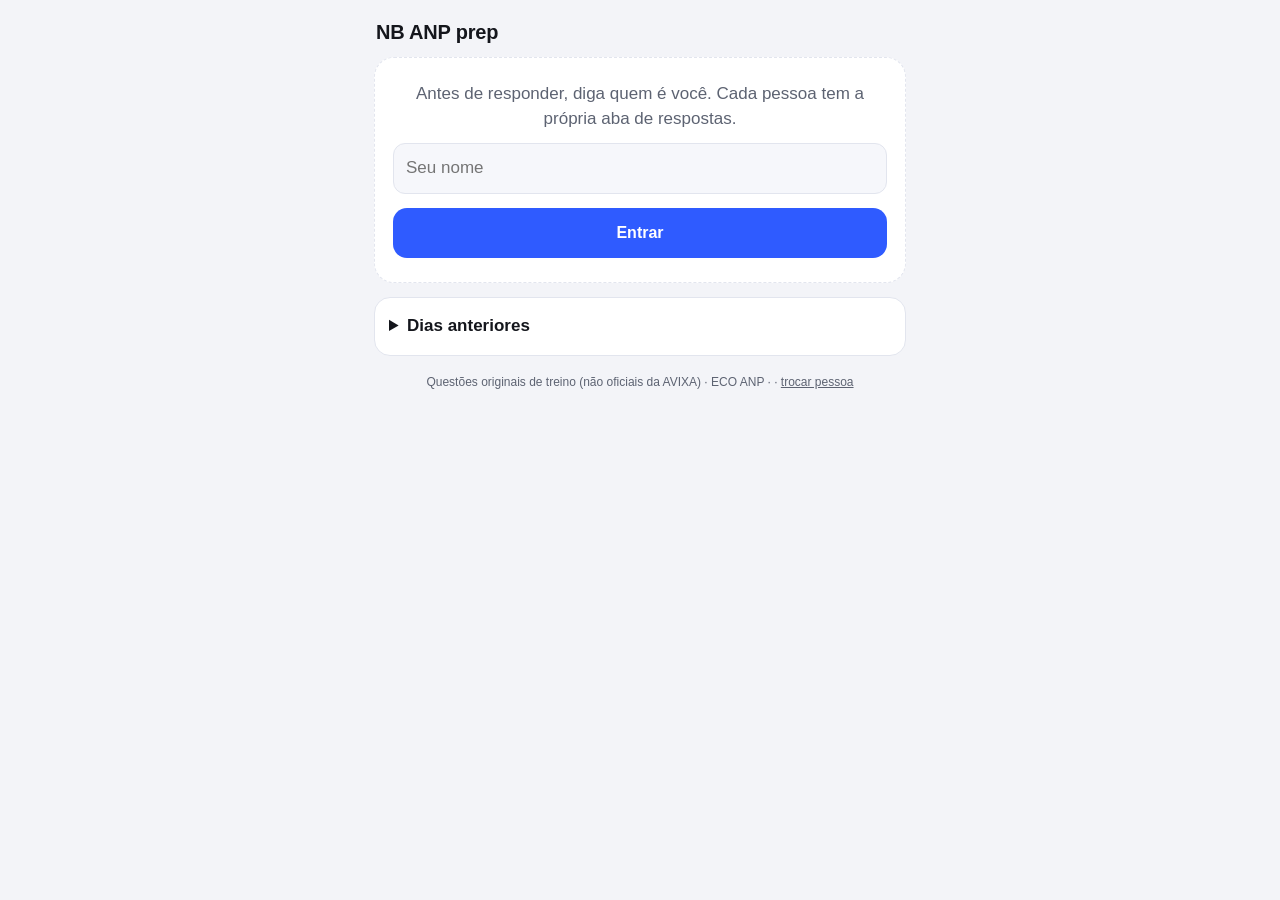
==== index.html @ 2861190e "Flipcards ANP" ====
<!DOCTYPE html>
<html lang="pt-BR">
<head>
<meta charset="utf-8">
<meta name="viewport" content="width=device-width, initial-scale=1, viewport-fit=cover">
<meta name="color-scheme" content="light dark">
<title>NB ANP prep · flipcards</title>
<style>
  :root{
    --bg:#f3f4f8; --card:#ffffff; --ink:#14161c; --muted:#5d6372; --line:#e2e5ee;
    --accent:#2f5bff; --accent-ink:#ffffff; --opt:#f6f7fb; --opt-hover:#eceffa;
    --ok:#12a150; --ok-bg:#e5f7ec; --bad:#d93a3a; --bad-bg:#fdeaea; --chip:#e8edff; --chip-ink:#2440b8;
    --shadow:0 6px 24px rgba(20,22,28,.08);
  }
  @media (prefers-color-scheme: dark){
    :root{
      --bg:#0e1015; --card:#181b22; --ink:#eef0f5; --muted:#9aa1b2; --line:#2a2f3a;
      --accent:#6c8cff; --accent-ink:#0e1015; --opt:#20242d; --opt-hover:#272c37;
      --ok:#3ccf7a; --ok-bg:#12301f; --bad:#ff6b6b; --bad-bg:#3a1717; --chip:#222a45; --chip-ink:#a9b8ff;
      --shadow:0 6px 24px rgba(0,0,0,.4);
    }
  }
  *{box-sizing:border-box;-webkit-tap-highlight-color:transparent}
  html,body{margin:0;background:var(--bg);color:var(--ink);
    font:17px/1.45 -apple-system,BlinkMacSystemFont,"SF Pro Text","Segoe UI",Roboto,Helvetica,Arial,sans-serif}
  .wrap{max-width:560px;margin:0 auto;padding:max(14px,env(safe-area-inset-top)) 14px calc(28px + env(safe-area-inset-bottom))}
  header{display:flex;align-items:baseline;justify-content:space-between;gap:10px;margin:4px 2px 10px}
  h1{font-size:20px;margin:0;letter-spacing:-.2px}
  .date{color:var(--muted);font-size:14px;text-align:right}
  .score{position:sticky;top:0;z-index:5;background:var(--bg);padding:8px 2px 10px;display:flex;align-items:center;gap:10px}
  .dots{display:flex;gap:6px}
  .dot{width:12px;height:12px;border-radius:50%;background:var(--line)}
  .dot.ok{background:var(--ok)} .dot.bad{background:var(--bad)}
  .score b{font-size:15px} .score span{color:var(--muted);font-size:14px}
  .card{perspective:1400px;margin:0 0 18px}
  .inner{display:grid;transition:transform .6s cubic-bezier(.2,.7,.2,1);transform-style:preserve-3d;-webkit-transform-style:preserve-3d}
  .card.flipped .inner{transform:rotateY(180deg)}
  .face{grid-area:1/1;background:var(--card);border-radius:20px;box-shadow:var(--shadow);border:1px solid var(--line);
    padding:18px 16px 16px;backface-visibility:hidden;-webkit-backface-visibility:hidden}
  .back{transform:rotateY(180deg)}
  .top{display:flex;align-items:center;justify-content:space-between;gap:8px;margin-bottom:10px}
  .chip{display:inline-block;background:var(--chip);color:var(--chip-ink);font-weight:600;font-size:13px;padding:4px 10px;border-radius:999px}
  .num{color:var(--muted);font-size:13px;font-weight:600}
  .q{font-size:18px;font-weight:600;margin:4px 0 14px}
  .opt{display:flex;gap:12px;align-items:flex-start;width:100%;text-align:left;font:inherit;color:inherit;
    background:var(--opt);border:2px solid transparent;border-radius:14px;padding:13px 12px;margin:0 0 10px;min-height:54px;cursor:pointer}
  .opt:active{background:var(--opt-hover)}
  .opt .l{flex:0 0 30px;height:30px;border-radius:50%;display:grid;place-items:center;font-weight:700;
    background:var(--card);border:1.5px solid var(--line);text-transform:lowercase}
  .opt .t{padding-top:3px;font-size:16px}
  .opt[disabled]{cursor:default}
  .opt.right{border-color:var(--ok);background:var(--ok-bg)} .opt.right .l{background:var(--ok);border-color:var(--ok);color:#fff}
  .opt.wrong{border-color:var(--bad);background:var(--bad-bg)} .opt.wrong .l{background:var(--bad);border-color:var(--bad);color:#fff}
  .verdict{font-size:22px;font-weight:800;margin:2px 0 8px}
  .verdict.ok{color:var(--ok)} .verdict.bad{color:var(--bad)}
  .ans{border-radius:14px;padding:12px;background:var(--ok-bg);border:2px solid var(--ok);margin:0 0 10px;font-size:16px}
  .ans.mine{background:var(--bad-bg);border-color:var(--bad)}
  .ans small{display:block;font-size:12px;font-weight:700;letter-spacing:.4px;text-transform:uppercase;color:var(--muted);margin-bottom:3px}
  .exp{font-size:16px;margin:12px 0}
  .meta{font-size:13px;color:var(--muted);border-top:1px solid var(--line);padding-top:10px;margin-top:6px}
  .meta div{margin:2px 0}
  .btn{display:block;width:100%;margin-top:14px;font:inherit;font-weight:600;font-size:16px;padding:13px;border-radius:14px;
    border:0;background:var(--accent);color:var(--accent-ink);cursor:pointer;min-height:50px}
  .btn.ghost{background:transparent;color:var(--accent);border:1.5px solid var(--line)}
  .hint{color:var(--muted);font-size:13px;margin:-2px 0 0;text-align:center}
  .empty{background:var(--card);border:1px dashed var(--line);border-radius:20px;padding:24px 18px;text-align:center;color:var(--muted)}
  details{background:var(--card);border:1px solid var(--line);border-radius:16px;padding:4px 14px;margin-top:8px}
  summary{font-weight:600;padding:12px 0;cursor:pointer;min-height:44px}
  .days a{display:flex;justify-content:space-between;padding:12px 2px;border-top:1px solid var(--line);color:var(--ink);text-decoration:none;min-height:44px}
  .days a.cur{color:var(--accent);font-weight:700}
  .days a span:last-child{color:var(--muted)}
  .toast{position:fixed;left:50%;bottom:calc(16px + env(safe-area-inset-bottom));transform:translateX(-50%);background:var(--ink);color:var(--bg);
    padding:10px 14px;border-radius:12px;font-size:14px;opacity:0;transition:opacity .3s;pointer-events:none;max-width:90%}
  .toast.show{opacity:.92}
  footer{color:var(--muted);font-size:12px;text-align:center;margin-top:18px}
</style>
</head>
<body>
<div class="wrap">
  <header><h1>NB ANP prep</h1><div class="date" id="date"></div></header>
  <div id="who" class="empty" style="display:none;margin-bottom:14px"></div>
  <div class="score" id="score"></div>
  <div id="cards"></div>
  <details id="arch"><summary>Dias anteriores</summary><div class="days" id="days"></div></details>
  <footer>Questões originais de treino (não oficiais da AVIXA) · ECO ANP · <span id="quem"></span> · <a href="#" id="trocar" style="color:inherit">trocar pessoa</a></footer>
</div>
<div class="toast" id="toast"></div>
<script>
var API = 'https://script.google.com/macros/s/AKfycbz3sVYa_36UKzYmHRuvtjUWgVDK3I8mdiILss21pb3l92SX8pOCuTIaw2N0A6zg8xnk/exec';
var Q = new URLSearchParams(location.search);
var DATA = {data: (/^\d{4}-\d{2}-\d{2}$/.test(Q.get('d')||'') ? Q.get('d') : ''), usuario: '', cards: [], respostas: {}, dias: [], baseUrl: location.origin + location.pathname};
(function(){
  function slug(s){
    return String(s || '').toLowerCase().normalize('NFD').replace(/[\u0300-\u036f]/g, '')
      .replace(/[^a-z0-9]+/g, '-').replace(/^-|-$/g, '').slice(0, 24).replace(/^nb$/, 'nelson');
  }
  function mostrarErro(msg){ var w = document.getElementById('who'); w.style.display = 'block'; w.textContent = msg; }
  function carregar(u){
    var w = document.getElementById('who'); w.style.display = 'block'; w.textContent = 'Carregando os cartões…';
    var url = API + '?api=dados&u=' + encodeURIComponent(u) + (DATA.data ? '&d=' + DATA.data : '');
    fetch(url).then(function(r){ return r.json(); }).then(function(d){
      if (!d || d.ok === false) throw new Error(d && d.erro);
      d.baseUrl = location.origin + location.pathname; DATA = d;
      w.style.display = 'none'; w.innerHTML = '';
      document.getElementById('score').style.display = '';
      document.getElementById('cards').style.display = '';
      iniciar();
    }).catch(function(){ mostrarErro('Não consegui carregar os cartões. Verifique a conexão e recarregue a página.'); });
  }
  var salvo = '';
  try { salvo = slug(localStorage.getItem('anp_user') || ''); } catch (e) {}
  if (DATA.usuario){ try { localStorage.setItem('anp_user', DATA.usuario); } catch (e) {} iniciar(); return; }
  document.getElementById('score').style.display = 'none';
  document.getElementById('cards').style.display = 'none';
  if (salvo){ carregar(salvo); return; }
  var who = document.getElementById('who'); who.style.display = 'block';
  who.appendChild(document.createTextNode('Antes de responder, diga quem é você. Cada pessoa tem a própria aba de respostas.'));
  var f = document.createElement('form'); f.style.marginTop = '12px';
  var inp = document.createElement('input'); inp.placeholder = 'Seu nome'; inp.maxLength = 24; inp.required = true;
  inp.style.cssText = 'width:100%;font:inherit;padding:12px;border-radius:12px;border:1.5px solid var(--line);background:var(--opt);color:inherit';
  var go = document.createElement('button'); go.className = 'btn'; go.textContent = 'Entrar'; go.type = 'submit';
  f.appendChild(inp); f.appendChild(go); who.appendChild(f);
  f.addEventListener('submit', function(ev){
    ev.preventDefault();
    var u = slug(inp.value); if (!u) return;
    try { localStorage.setItem('anp_user', u); } catch (e) {}
    carregar(u);
  });
  return;

function iniciar(){
  var L = ['a','b','c','d'];
  var state = {}; // n -> escolhida
  Object.keys(DATA.respostas || {}).forEach(function(k){ state[k] = DATA.respostas[k]; });
  var DOW = ['domingo','segunda','terça','quarta','quinta','sexta','sábado'];
  var MON = ['jan','fev','mar','abr','mai','jun','jul','ago','set','out','nov','dez'];
  function fmt(iso, longo){
    var p = iso.split('-'), dt = new Date(Date.UTC(+p[0], +p[1]-1, +p[2], 12));
    var s = (+p[2]) + ' ' + MON[+p[1]-1] + ' ' + p[0];
    return longo ? DOW[dt.getUTCDay()] + ', ' + s : s;
  }
  function el(tag, cls, txt){ var e = document.createElement(tag); if (cls) e.className = cls; if (txt != null) e.textContent = txt; return e; }
  function link(d){ return (DATA.baseUrl || '') + '?d=' + d; }
  function toast(msg){ var t = document.getElementById('toast'); t.textContent = msg; t.classList.add('show'); setTimeout(function(){ t.classList.remove('show'); }, 2600); }

  document.getElementById('date').textContent = (DATA.data === DATA.hoje ? 'Hoje · ' : '') + fmt(DATA.data, true);
  document.getElementById('quem').textContent = DATA.usuario;

  function renderScore(){
    var box = document.getElementById('score'); box.innerHTML = '';
    var dots = el('div','dots'), feitas = 0, ok = 0;
    DATA.cards.forEach(function(c){
      var s = state[c.n], d = el('div','dot');
      if (s){ feitas++; if (s === c.correta){ ok++; d.className += ' ok'; } else d.className += ' bad'; }
      dots.appendChild(d);
    });
    box.appendChild(dots);
    box.appendChild(el('b', null, ok + ' de ' + DATA.cards.length + ' certas'));
    box.appendChild(el('span', null, feitas < DATA.cards.length ? '· ' + (DATA.cards.length - feitas) + ' por responder' : '· dia concluído'));
  }

  function card(c){
    var wrap = el('div','card'); wrap.id = 'card-' + c.n;
    var inner = el('div','inner'); wrap.appendChild(inner);
    var front = el('div','face front'), back = el('div','face back');
    inner.appendChild(front); inner.appendChild(back);

    var top = el('div','top'); top.appendChild(el('span','chip', c.task.split(' ')[0] + ' · ' + c.dominio.split('—').pop().trim()));
    top.appendChild(el('span','num', c.n + '/' + DATA.cards.length)); front.appendChild(top);
    front.appendChild(el('div','q', c.pergunta));
    var btns = {};
    L.forEach(function(k){
      var b = el('button','opt'); b.type = 'button';
      b.appendChild(el('span','l', k)); b.appendChild(el('span','t', c.opcoes[k]));
      b.addEventListener('click', function(){ escolher(c, k); });
      btns[k] = b; front.appendChild(b);
    });
    var again = el('button','btn ghost','Ver resposta'); again.style.display = 'none';
    again.addEventListener('click', function(){ wrap.classList.add('flipped'); });
    front.appendChild(again);
    front.appendChild(el('p','hint','Toque numa alternativa para virar o cartão'));

    function pintar(){
      var s = state[c.n]; if (!s) return;
      L.forEach(function(k){
        btns[k].disabled = true;
        if (k === c.correta) btns[k].classList.add('right');
        else if (k === s) btns[k].classList.add('wrong');
      });
      again.style.display = 'block'; front.querySelector('.hint').style.display = 'none';
      back.innerHTML = '';
      var acertou = s === c.correta;
      var top2 = el('div','top'); top2.appendChild(el('span','chip', c.task.split(' ')[0])); top2.appendChild(el('span','num', c.n + '/' + DATA.cards.length));
      back.appendChild(top2);
      back.appendChild(el('div','verdict ' + (acertou ? 'ok' : 'bad'), acertou ? '✓ Acertou!' : '✗ Não foi dessa vez'));
      var a = el('div','ans'); a.appendChild(el('small', null, 'Resposta correta: ' + c.correta));
      a.appendChild(document.createTextNode(c.opcoes[c.correta])); back.appendChild(a);
      if (!acertou){ var m = el('div','ans mine'); m.appendChild(el('small', null, 'Você marcou: ' + s)); m.appendChild(document.createTextNode(c.opcoes[s])); back.appendChild(m); }
      back.appendChild(el('div','exp', c.explicacao));
      var meta = el('div','meta');
      meta.appendChild(el('div', null, 'Domínio: ' + c.dominio));
      meta.appendChild(el('div', null, 'Task: ' + c.task));
      if (c.fonte) meta.appendChild(el('div', null, 'Fonte: ' + c.fonte));
      back.appendChild(meta);
      var vb = el('button','btn','Ver a pergunta'); vb.addEventListener('click', function(){ wrap.classList.remove('flipped'); });
      back.appendChild(vb);
    }
    wrap._pintar = pintar;
    pintar();
    return wrap;
  }

  function escolher(c, k){
    if (state[c.n]) return;
    state[c.n] = k;
    var w = document.getElementById('card-' + c.n); w._pintar(); renderScore();
    setTimeout(function(){ w.classList.add('flipped'); }, 380);
    var ru = API + '?api=registrar&u=' + encodeURIComponent(DATA.usuario) + '&d=' + DATA.data + '&n=' + c.n + '&e=' + k;
    fetch(ru).then(function(r){ return r.json(); }).then(function(x){ if (!x || x.ok === false) throw 0; })
      .catch(function(){ toast('Resposta não foi salva (sem conexão?)'); });
  }

  var box = document.getElementById('cards');
  if (!DATA.cards.length){
    var e = el('div','empty');
    e.appendChild(el('div', null, DATA.data === DATA.hoje ? 'Os cartões de hoje ainda não chegaram. Eles saem às 9h.' : 'Não há cartões neste dia.'));
    box.appendChild(e);
  } else DATA.cards.forEach(function(c){ box.appendChild(card(c)); });
  renderScore();

  var days = document.getElementById('days');
  if (DATA.data !== DATA.hoje){ var h = el('a', null); h.href = DATA.baseUrl || '?'; h.appendChild(el('span', null, '← Hoje')); h.appendChild(el('span', null, fmt(DATA.hoje))); days.appendChild(h); }
  (DATA.dias || []).forEach(function(d){
    var a = el('a', d.data === DATA.data ? 'cur' : null); a.href = link(d.data);
    a.appendChild(el('span', null, fmt(d.data, true)));
    a.appendChild(el('span', null, d.feitas ? d.acertos + '/' + d.total + ' certas' : d.total + ' cartões'));
    days.appendChild(a);
  });
  if (!(DATA.dias || []).length) document.getElementById('arch').style.display = 'none';
}
})();
</script>
<script>document.getElementById('trocar').addEventListener('click',function(e){e.preventDefault();try{localStorage.removeItem('anp_user')}catch(x){}location.reload();});</script>
</body>
</html>
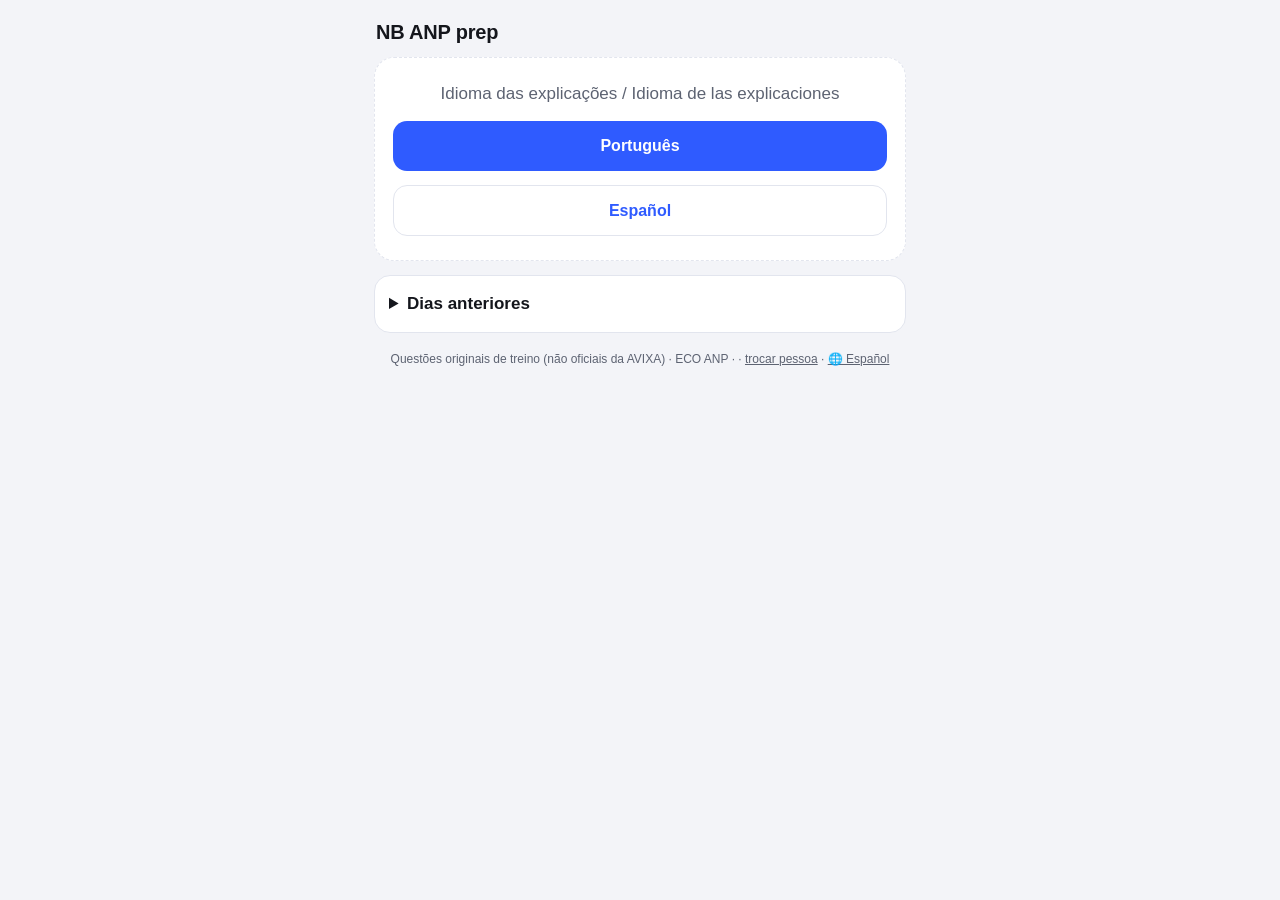
==== commit 930f6f83: "Explicações em português ou espanhol (escolha do usuário)" ====
--- a/index.html
+++ b/index.html
@@ -82,13 +82,29 @@
   <div class="score" id="score"></div>
   <div id="cards"></div>
   <details id="arch"><summary>Dias anteriores</summary><div class="days" id="days"></div></details>
-  <footer>Questões originais de treino (não oficiais da AVIXA) · ECO ANP · <span id="quem"></span> · <a href="#" id="trocar" style="color:inherit">trocar pessoa</a></footer>
+  <footer>Questões originais de treino (não oficiais da AVIXA) · ECO ANP · <span id="quem"></span> · <a href="#" id="trocar" style="color:inherit">trocar pessoa</a> · <a href="#" id="idioma" style="color:inherit"></a></footer>
 </div>
 <div class="toast" id="toast"></div>
 <script>
 var API = 'https://script.google.com/macros/s/AKfycbz3sVYa_36UKzYmHRuvtjUWgVDK3I8mdiILss21pb3l92SX8pOCuTIaw2N0A6zg8xnk/exec';
 var Q = new URLSearchParams(location.search);
-var DATA = {data: (/^\d{4}-\d{2}-\d{2}$/.test(Q.get('d')||'') ? Q.get('d') : ''), usuario: '', cards: [], respostas: {}, dias: [], baseUrl: location.origin + location.pathname};
+var LANG = ''; try { LANG = localStorage.getItem('anp_lang') || ''; } catch (e) {}
+if (LANG !== 'pt' && LANG !== 'es') LANG = '';
+var TX = {
+  pt: {load:'Carregando os cartões…', err:'Não consegui carregar os cartões. Verifique a conexão e recarregue a página.', intro:'Antes de responder, diga quem é você. Cada pessoa tem a própria aba de respostas.', name:'Seu nome', enter:'Entrar', lang:'Idioma das explicações:', pick:'Escolha o idioma das explicações (as perguntas ficam em inglês):', ex:'Exercícios', today:'Hoje', of:' de ', right:' certas', left:' por responder', deckdone:'· exercícios concluídos', daydone:'· dia concluído', seeans:'Ver resposta', hint:'Toque numa alternativa para virar o cartão', ok:'✓ Acertou!', bad:'✗ Não foi dessa vez', correct:'Resposta correta: ', mine:'Você marcou: ', dom:'Domínio: ', src:'Fonte: ', seeq:'Ver a pergunta', notsaved:'Resposta não foi salva (sem conexão?)', notyet:'Os cartões de hoje ainda não chegaram. Eles saem às 9h.', nodeck:'Não há cartões neste baralho.', noday:'Não há cartões neste dia.', back:'← Hoje', cards:' cartões', prev:'Dias anteriores', foot:'Questões originais de treino (não oficiais da AVIXA)', sw:'trocar pessoa', other:'Español',
+       dow:['domingo','segunda','terça','quarta','quinta','sexta','sábado'], mon:['jan','fev','mar','abr','mai','jun','jul','ago','set','out','nov','dez']},
+  es: {load:'Cargando las tarjetas…', err:'No pude cargar las tarjetas. Revisa la conexión y recarga la página.', intro:'Antes de responder, dinos quién eres. Cada persona tiene su propia hoja de respuestas.', name:'Tu nombre', enter:'Entrar', lang:'Idioma de las explicaciones:', pick:'Elige el idioma de las explicaciones (las preguntas quedan en inglés):', ex:'Ejercicios', today:'Hoy', of:' de ', right:' correctas', left:' por responder', deckdone:'· ejercicios terminados', daydone:'· día terminado', seeans:'Ver respuesta', hint:'Toca una opción para voltear la tarjeta', ok:'✓ ¡Correcto!', bad:'✗ Esta vez no', correct:'Respuesta correcta: ', mine:'Marcaste: ', dom:'Dominio: ', src:'Fuente: ', seeq:'Ver la pregunta', notsaved:'La respuesta no se guardó (¿sin conexión?)', notyet:'Las tarjetas de hoy todavía no llegan. Salen a las 9h (hora de Brasilia).', nodeck:'No hay tarjetas en este mazo.', noday:'No hay tarjetas en este día.', back:'← Hoy', cards:' tarjetas', prev:'Días anteriores', foot:'Preguntas originales de práctica (no oficiales de AVIXA)', sw:'cambiar persona', other:'Português',
+       dow:['domingo','lunes','martes','miércoles','jueves','viernes','sábado'], mon:['ene','feb','mar','abr','may','jun','jul','ago','sep','oct','nov','dic']}
+};
+function T(k){ return TX[LANG || 'pt'][k]; }
+function aplicarRotulos(){
+  document.documentElement.lang = LANG === 'es' ? 'es' : 'pt-BR';
+  var f = document.querySelector('footer'); f.firstChild.nodeValue = T('foot') + ' · ECO ANP · ';
+  document.getElementById('trocar').textContent = T('sw');
+  document.getElementById('idioma').textContent = '🌐 ' + T('other');
+  document.querySelector('#arch summary').textContent = T('prev');
+}
+var DATA = {data: ((/^\d{4}-\d{2}-\d{2}$/.test(Q.get('d')||'') || /^[a-z][a-z0-9-]{1,30}$/.test(Q.get('d')||'')) ? Q.get('d') : ''), usuario: '', cards: [], respostas: {}, dias: [], baseUrl: location.origin + location.pathname};
 (function(){
   function slug(s){
     return String(s || '').toLowerCase().normalize('NFD').replace(/[\u0300-\u036f]/g, '')
@@ -96,7 +112,7 @@
   }
   function mostrarErro(msg){ var w = document.getElementById('who'); w.style.display = 'block'; w.textContent = msg; }
   function carregar(u){
-    var w = document.getElementById('who'); w.style.display = 'block'; w.textContent = 'Carregando os cartões…';
+    var w = document.getElementById('who'); w.style.display = 'block'; w.textContent = T('load');
     var url = API + '?api=dados&u=' + encodeURIComponent(u) + (DATA.data ? '&d=' + DATA.data : '');
     fetch(url).then(function(r){ return r.json(); }).then(function(d){
       if (!d || d.ok === false) throw new Error(d && d.erro);
@@ -105,7 +121,20 @@
       document.getElementById('score').style.display = '';
       document.getElementById('cards').style.display = '';
       iniciar();
-    }).catch(function(){ mostrarErro('Não consegui carregar os cartões. Verifique a conexão e recarregue a página.'); });
+    }).catch(function(){ mostrarErro(T('err')); });
+  }
+  aplicarRotulos();
+  if (!LANG){
+    document.getElementById('score').style.display = 'none';
+    document.getElementById('cards').style.display = 'none';
+    var lw = document.getElementById('who'); lw.style.display = 'block';
+    lw.appendChild(document.createTextNode('Idioma das explicações / Idioma de las explicaciones'));
+    [['pt','Português'],['es','Español']].forEach(function(o){
+      var b = document.createElement('button'); b.className = 'btn' + (o[0] === 'es' ? ' ghost' : ''); b.type = 'button'; b.textContent = o[1];
+      b.addEventListener('click', function(){ try { localStorage.setItem('anp_lang', o[0]); } catch (e) {} location.reload(); });
+      lw.appendChild(b);
+    });
+    return;
   }
   var salvo = '';
   try { salvo = slug(localStorage.getItem('anp_user') || ''); } catch (e) {}
@@ -114,11 +143,11 @@
   document.getElementById('cards').style.display = 'none';
   if (salvo){ carregar(salvo); return; }
   var who = document.getElementById('who'); who.style.display = 'block';
-  who.appendChild(document.createTextNode('Antes de responder, diga quem é você. Cada pessoa tem a própria aba de respostas.'));
+  who.appendChild(document.createTextNode(T('intro')));
   var f = document.createElement('form'); f.style.marginTop = '12px';
-  var inp = document.createElement('input'); inp.placeholder = 'Seu nome'; inp.maxLength = 24; inp.required = true;
+  var inp = document.createElement('input'); inp.placeholder = T('name'); inp.maxLength = 24; inp.required = true;
   inp.style.cssText = 'width:100%;font:inherit;padding:12px;border-radius:12px;border:1.5px solid var(--line);background:var(--opt);color:inherit';
-  var go = document.createElement('button'); go.className = 'btn'; go.textContent = 'Entrar'; go.type = 'submit';
+  var go = document.createElement('button'); go.className = 'btn'; go.textContent = T('enter'); go.type = 'submit';
   f.appendChild(inp); f.appendChild(go); who.appendChild(f);
   f.addEventListener('submit', function(ev){
     ev.preventDefault();
@@ -132,9 +161,9 @@
   var L = ['a','b','c','d'];
   var state = {}; // n -> escolhida
   Object.keys(DATA.respostas || {}).forEach(function(k){ state[k] = DATA.respostas[k]; });
-  var DOW = ['domingo','segunda','terça','quarta','quinta','sexta','sábado'];
-  var MON = ['jan','fev','mar','abr','mai','jun','jul','ago','set','out','nov','dez'];
+  var DOW = T('dow'), MON = T('mon');
   function fmt(iso, longo){
+    if (!/^\d{4}-\d{2}-\d{2}$/.test(iso)) return T('ex') + ' · ' + iso.replace(/-/g, ' ');
     var p = iso.split('-'), dt = new Date(Date.UTC(+p[0], +p[1]-1, +p[2], 12));
     var s = (+p[2]) + ' ' + MON[+p[1]-1] + ' ' + p[0];
     return longo ? DOW[dt.getUTCDay()] + ', ' + s : s;
@@ -143,7 +172,7 @@
   function link(d){ return (DATA.baseUrl || '') + '?d=' + d; }
   function toast(msg){ var t = document.getElementById('toast'); t.textContent = msg; t.classList.add('show'); setTimeout(function(){ t.classList.remove('show'); }, 2600); }
 
-  document.getElementById('date').textContent = (DATA.data === DATA.hoje ? 'Hoje · ' : '') + fmt(DATA.data, true);
+  document.getElementById('date').textContent = (DATA.data === DATA.hoje ? T('today') + ' · ' : '') + fmt(DATA.data, true);
   document.getElementById('quem').textContent = DATA.usuario;
 
   function renderScore(){
@@ -155,8 +184,8 @@
       dots.appendChild(d);
     });
     box.appendChild(dots);
-    box.appendChild(el('b', null, ok + ' de ' + DATA.cards.length + ' certas'));
-    box.appendChild(el('span', null, feitas < DATA.cards.length ? '· ' + (DATA.cards.length - feitas) + ' por responder' : '· dia concluído'));
+    box.appendChild(el('b', null, ok + T('of') + DATA.cards.length + T('right')));
+    box.appendChild(el('span', null, feitas < DATA.cards.length ? '· ' + (DATA.cards.length - feitas) + T('left') : (DATA.deck ? T('deckdone') : T('daydone'))));
   }
 
   function card(c){
@@ -175,10 +204,10 @@
       b.addEventListener('click', function(){ escolher(c, k); });
       btns[k] = b; front.appendChild(b);
     });
-    var again = el('button','btn ghost','Ver resposta'); again.style.display = 'none';
+    var again = el('button','btn ghost',T('seeans')); again.style.display = 'none';
     again.addEventListener('click', function(){ wrap.classList.add('flipped'); });
     front.appendChild(again);
-    front.appendChild(el('p','hint','Toque numa alternativa para virar o cartão'));
+    front.appendChild(el('p','hint',T('hint')));
 
     function pintar(){
       var s = state[c.n]; if (!s) return;
@@ -192,17 +221,17 @@
       var acertou = s === c.correta;
       var top2 = el('div','top'); top2.appendChild(el('span','chip', c.task.split(' ')[0])); top2.appendChild(el('span','num', c.n + '/' + DATA.cards.length));
       back.appendChild(top2);
-      back.appendChild(el('div','verdict ' + (acertou ? 'ok' : 'bad'), acertou ? '✓ Acertou!' : '✗ Não foi dessa vez'));
-      var a = el('div','ans'); a.appendChild(el('small', null, 'Resposta correta: ' + c.correta));
+      back.appendChild(el('div','verdict ' + (acertou ? 'ok' : 'bad'), acertou ? T('ok') : T('bad')));
+      var a = el('div','ans'); a.appendChild(el('small', null, T('correct') + c.correta));
       a.appendChild(document.createTextNode(c.opcoes[c.correta])); back.appendChild(a);
-      if (!acertou){ var m = el('div','ans mine'); m.appendChild(el('small', null, 'Você marcou: ' + s)); m.appendChild(document.createTextNode(c.opcoes[s])); back.appendChild(m); }
-      back.appendChild(el('div','exp', c.explicacao));
+      if (!acertou){ var m = el('div','ans mine'); m.appendChild(el('small', null, T('mine') + s)); m.appendChild(document.createTextNode(c.opcoes[s])); back.appendChild(m); }
+      back.appendChild(el('div','exp', (LANG === 'es' && c.explicacao_es) ? c.explicacao_es : c.explicacao));
       var meta = el('div','meta');
-      meta.appendChild(el('div', null, 'Domínio: ' + c.dominio));
+      meta.appendChild(el('div', null, T('dom') + c.dominio));
       meta.appendChild(el('div', null, 'Task: ' + c.task));
-      if (c.fonte) meta.appendChild(el('div', null, 'Fonte: ' + c.fonte));
+      if (c.fonte) meta.appendChild(el('div', null, T('src') + c.fonte));
       back.appendChild(meta);
-      var vb = el('button','btn','Ver a pergunta'); vb.addEventListener('click', function(){ wrap.classList.remove('flipped'); });
+      var vb = el('button','btn',T('seeq')); vb.addEventListener('click', function(){ wrap.classList.remove('flipped'); });
       back.appendChild(vb);
     }
     wrap._pintar = pintar;
@@ -215,31 +244,32 @@
     state[c.n] = k;
     var w = document.getElementById('card-' + c.n); w._pintar(); renderScore();
     setTimeout(function(){ w.classList.add('flipped'); }, 380);
-    var ru = API + '?api=registrar&u=' + encodeURIComponent(DATA.usuario) + '&d=' + DATA.data + '&n=' + c.n + '&e=' + k;
+    var ru = API + '?api=registrar&u=' + encodeURIComponent(DATA.usuario) + '&d=' + encodeURIComponent(DATA.data) + '&n=' + c.n + '&e=' + k;
     fetch(ru).then(function(r){ return r.json(); }).then(function(x){ if (!x || x.ok === false) throw 0; })
-      .catch(function(){ toast('Resposta não foi salva (sem conexão?)'); });
+      .catch(function(){ toast(T('notsaved')); });
   }
 
   var box = document.getElementById('cards');
   if (!DATA.cards.length){
     var e = el('div','empty');
-    e.appendChild(el('div', null, DATA.data === DATA.hoje ? 'Os cartões de hoje ainda não chegaram. Eles saem às 9h.' : 'Não há cartões neste dia.'));
+    e.appendChild(el('div', null, DATA.data === DATA.hoje ? T('notyet') : (DATA.deck ? T('nodeck') : T('noday'))));
     box.appendChild(e);
   } else DATA.cards.forEach(function(c){ box.appendChild(card(c)); });
   renderScore();
 
   var days = document.getElementById('days');
-  if (DATA.data !== DATA.hoje){ var h = el('a', null); h.href = DATA.baseUrl || '?'; h.appendChild(el('span', null, '← Hoje')); h.appendChild(el('span', null, fmt(DATA.hoje))); days.appendChild(h); }
+  if (DATA.data !== DATA.hoje){ var h = el('a', null); h.href = DATA.baseUrl || '?'; h.appendChild(el('span', null, T('back'))); h.appendChild(el('span', null, fmt(DATA.hoje))); days.appendChild(h); }
   (DATA.dias || []).forEach(function(d){
     var a = el('a', d.data === DATA.data ? 'cur' : null); a.href = link(d.data);
     a.appendChild(el('span', null, fmt(d.data, true)));
-    a.appendChild(el('span', null, d.feitas ? d.acertos + '/' + d.total + ' certas' : d.total + ' cartões'));
+    a.appendChild(el('span', null, d.feitas ? d.acertos + '/' + d.total + T('right') : d.total + T('cards')));
     days.appendChild(a);
   });
   if (!(DATA.dias || []).length) document.getElementById('arch').style.display = 'none';
 }
 })();
 </script>
-<script>document.getElementById('trocar').addEventListener('click',function(e){e.preventDefault();try{localStorage.removeItem('anp_user')}catch(x){}location.reload();});</script>
+<script>document.getElementById('trocar').addEventListener('click',function(e){e.preventDefault();try{localStorage.removeItem('anp_user')}catch(x){}location.reload();});
+document.getElementById('idioma').addEventListener('click',function(e){e.preventDefault();try{localStorage.setItem('anp_lang',LANG==='es'?'pt':'es')}catch(x){}location.reload();});</script>
 </body>
 </html>
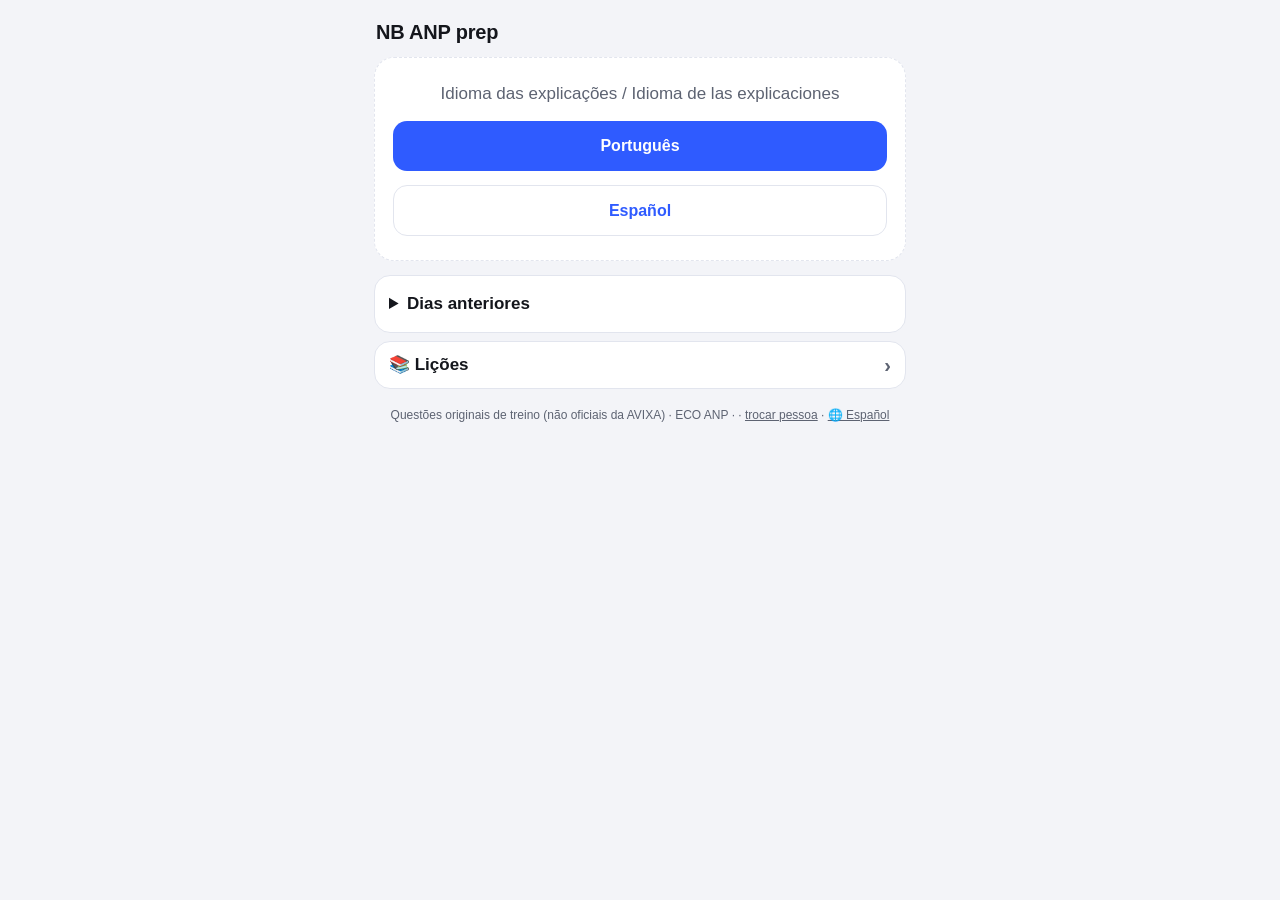
==== commit 098a9e66: "Lições: menu (licoes/) + lição PoE e PoE budget (PT/ES); botão Lições nos cards" ====
--- a/index.html
+++ b/index.html
@@ -4,6 +4,7 @@
 <meta charset="utf-8">
 <meta name="viewport" content="width=device-width, initial-scale=1, viewport-fit=cover">
 <meta name="color-scheme" content="light dark">
+<meta name="author" content="NB ANP prep">
 <title>NB ANP prep · flipcards</title>
 <style>
   :root{
@@ -32,6 +33,11 @@
   .dot{width:12px;height:12px;border-radius:50%;background:var(--line)}
   .dot.ok{background:var(--ok)} .dot.bad{background:var(--bad)}
   .score b{font-size:15px} .score span{color:var(--muted);font-size:14px}
+  .licao{background:var(--card);border-radius:18px;box-shadow:var(--shadow);padding:18px;margin:0 0 18px;font-size:17px}
+  .licao h2{font-size:19px;margin:6px 0 10px}
+  .licao p{margin:0 0 10px;white-space:pre-line}
+  .licao a{color:var(--accent);font-weight:600;word-break:break-word}
+  .licao .lbl{color:var(--muted);font-size:15px;margin-top:12px}
   .card{perspective:1400px;margin:0 0 18px}
   .inner{display:grid;transition:transform .6s cubic-bezier(.2,.7,.2,1);transform-style:preserve-3d;-webkit-transform-style:preserve-3d}
   .card.flipped .inner{transform:rotateY(180deg)}
@@ -57,6 +63,7 @@
   .ans.mine{background:var(--bad-bg);border-color:var(--bad)}
   .ans small{display:block;font-size:12px;font-weight:700;letter-spacing:.4px;text-transform:uppercase;color:var(--muted);margin-bottom:3px}
   .exp{font-size:16px;margin:12px 0}
+  .siglas{font-size:13px;color:var(--muted);margin:10px 0 0;line-height:1.45}
   .meta{font-size:13px;color:var(--muted);border-top:1px solid var(--line);padding-top:10px;margin-top:6px}
   .meta div{margin:2px 0}
   .btn{display:block;width:100%;margin-top:14px;font:inherit;font-weight:600;font-size:16px;padding:13px;border-radius:14px;
@@ -72,6 +79,8 @@
   .toast{position:fixed;left:50%;bottom:calc(16px + env(safe-area-inset-bottom));transform:translateX(-50%);background:var(--ink);color:var(--bg);
     padding:10px 14px;border-radius:12px;font-size:14px;opacity:0;transition:opacity .3s;pointer-events:none;max-width:90%}
   .toast.show{opacity:.92}
+  .lessons{display:flex;justify-content:space-between;align-items:center;background:var(--card);border:1px solid var(--line);border-radius:16px;padding:0 14px;margin-top:8px;font-weight:600;color:var(--ink);text-decoration:none;min-height:48px}
+  .lessons span:last-child{color:var(--muted);font-size:20px}
   footer{color:var(--muted);font-size:12px;text-align:center;margin-top:18px}
 </style>
 </head>
@@ -81,7 +90,9 @@
   <div id="who" class="empty" style="display:none;margin-bottom:14px"></div>
   <div class="score" id="score"></div>
   <div id="cards"></div>
+  <div id="licao" lang="en"></div>
   <details id="arch"><summary>Dias anteriores</summary><div class="days" id="days"></div></details>
+  <a class="lessons" id="licoesBtn" href="licoes/"><span id="licoesTxt">📚 Lições</span><span>›</span></a>
   <footer>Questões originais de treino (não oficiais da AVIXA) · ECO ANP · <span id="quem"></span> · <a href="#" id="trocar" style="color:inherit">trocar pessoa</a> · <a href="#" id="idioma" style="color:inherit"></a></footer>
 </div>
 <div class="toast" id="toast"></div>
@@ -91,9 +102,9 @@
 var LANG = ''; try { LANG = localStorage.getItem('anp_lang') || ''; } catch (e) {}
 if (LANG !== 'pt' && LANG !== 'es') LANG = '';
 var TX = {
-  pt: {load:'Carregando os cartões…', err:'Não consegui carregar os cartões. Verifique a conexão e recarregue a página.', intro:'Antes de responder, diga quem é você. Cada pessoa tem a própria aba de respostas.', name:'Seu nome', enter:'Entrar', lang:'Idioma das explicações:', pick:'Escolha o idioma das explicações (as perguntas ficam em inglês):', ex:'Exercícios', today:'Hoje', of:' de ', right:' certas', left:' por responder', deckdone:'· exercícios concluídos', daydone:'· dia concluído', seeans:'Ver resposta', hint:'Toque numa alternativa para virar o cartão', ok:'✓ Acertou!', bad:'✗ Não foi dessa vez', correct:'Resposta correta: ', mine:'Você marcou: ', dom:'Domínio: ', src:'Fonte: ', seeq:'Ver a pergunta', notsaved:'Resposta não foi salva (sem conexão?)', notyet:'Os cartões de hoje ainda não chegaram. Eles saem às 9h.', nodeck:'Não há cartões neste baralho.', noday:'Não há cartões neste dia.', back:'← Hoje', cards:' cartões', prev:'Dias anteriores', foot:'Questões originais de treino (não oficiais da AVIXA)', sw:'trocar pessoa', other:'Español',
+  pt: {load:'Carregando os cartões…', err:'Não consegui carregar os cartões. Verifique a conexão e recarregue a página.', intro:'Antes de responder, diga quem é você. Cada pessoa tem a própria aba de respostas.', name:'Seu nome', enter:'Entrar', lang:'Idioma das explicações:', pick:'Escolha o idioma das explicações (as perguntas ficam em inglês):', ex:'Exercícios', today:'Hoje', of:' de ', right:' certas', left:' por responder', deckdone:'· exercícios concluídos', daydone:'· dia concluído', seeans:'Ver resposta', hint:'Toque numa alternativa para virar o cartão', ok:'✓ Acertou!', bad:'✗ Não foi dessa vez', correct:'Resposta correta: ', mine:'Você marcou: ', dom:'Domínio: ', src:'Fonte: ', seeq:'Ver a pergunta', notsaved:'Resposta não foi salva (sem conexão?)', notyet:'Os cartões de hoje ainda não chegaram. Eles saem às 9h.', nodeck:'Não há cartões neste baralho.', noday:'Não há cartões neste dia.', back:'← Hoje', cards:' cartões', prev:'Dias anteriores', foot:'Questões originais de treino (não oficiais da AVIXA)', sw:'trocar pessoa', other:'Español', lessons:'📚 Lições',
        dow:['domingo','segunda','terça','quarta','quinta','sexta','sábado'], mon:['jan','fev','mar','abr','mai','jun','jul','ago','set','out','nov','dez']},
-  es: {load:'Cargando las tarjetas…', err:'No pude cargar las tarjetas. Revisa la conexión y recarga la página.', intro:'Antes de responder, dinos quién eres. Cada persona tiene su propia hoja de respuestas.', name:'Tu nombre', enter:'Entrar', lang:'Idioma de las explicaciones:', pick:'Elige el idioma de las explicaciones (las preguntas quedan en inglés):', ex:'Ejercicios', today:'Hoy', of:' de ', right:' correctas', left:' por responder', deckdone:'· ejercicios terminados', daydone:'· día terminado', seeans:'Ver respuesta', hint:'Toca una opción para voltear la tarjeta', ok:'✓ ¡Correcto!', bad:'✗ Esta vez no', correct:'Respuesta correcta: ', mine:'Marcaste: ', dom:'Dominio: ', src:'Fuente: ', seeq:'Ver la pregunta', notsaved:'La respuesta no se guardó (¿sin conexión?)', notyet:'Las tarjetas de hoy todavía no llegan. Salen a las 9h (hora de Brasilia).', nodeck:'No hay tarjetas en este mazo.', noday:'No hay tarjetas en este día.', back:'← Hoy', cards:' tarjetas', prev:'Días anteriores', foot:'Preguntas originales de práctica (no oficiales de AVIXA)', sw:'cambiar persona', other:'Português',
+  es: {load:'Cargando las tarjetas…', err:'No pude cargar las tarjetas. Revisa la conexión y recarga la página.', intro:'Antes de responder, dinos quién eres. Cada persona tiene su propia hoja de respuestas.', name:'Tu nombre', enter:'Entrar', lang:'Idioma de las explicaciones:', pick:'Elige el idioma de las explicaciones (las preguntas quedan en inglés):', ex:'Ejercicios', today:'Hoy', of:' de ', right:' correctas', left:' por responder', deckdone:'· ejercicios terminados', daydone:'· día terminado', seeans:'Ver respuesta', hint:'Toca una opción para voltear la tarjeta', ok:'✓ ¡Correcto!', bad:'✗ Esta vez no', correct:'Respuesta correcta: ', mine:'Marcaste: ', dom:'Dominio: ', src:'Fuente: ', seeq:'Ver la pregunta', notsaved:'La respuesta no se guardó (¿sin conexión?)', notyet:'Las tarjetas de hoy todavía no llegan. Salen a las 9h (hora de Brasilia).', nodeck:'No hay tarjetas en este mazo.', noday:'No hay tarjetas en este día.', back:'← Hoy', cards:' tarjetas', prev:'Días anteriores', foot:'Preguntas originales de práctica (no oficiales de AVIXA)', sw:'cambiar persona', other:'Português', lessons:'📚 Lecciones',
        dow:['domingo','lunes','martes','miércoles','jueves','viernes','sábado'], mon:['ene','feb','mar','abr','may','jun','jul','ago','sep','oct','nov','dic']}
 };
 function T(k){ return TX[LANG || 'pt'][k]; }
@@ -103,6 +114,7 @@
   document.getElementById('trocar').textContent = T('sw');
   document.getElementById('idioma').textContent = '🌐 ' + T('other');
   document.querySelector('#arch summary').textContent = T('prev');
+  document.getElementById('licoesTxt').textContent = T('lessons');
 }
 var DATA = {data: ((/^\d{4}-\d{2}-\d{2}$/.test(Q.get('d')||'') || /^[a-z][a-z0-9-]{1,30}$/.test(Q.get('d')||'')) ? Q.get('d') : ''), usuario: '', cards: [], respostas: {}, dias: [], baseUrl: location.origin + location.pathname};
 (function(){
@@ -172,6 +184,21 @@
   function link(d){ return (DATA.baseUrl || '') + '?d=' + d; }
   function toast(msg){ var t = document.getElementById('toast'); t.textContent = msg; t.classList.add('show'); setTimeout(function(){ t.classList.remove('show'); }, 2600); }
 
+  (function(){
+    var box = document.getElementById('licao'); box.innerHTML = ''; var L0 = DATA.licao;
+    if (!L0 || !L0.texto) { box.style.display = 'none'; return; }
+    var c = el('div','licao');
+    var top = el('div','top'); top.appendChild(el('span','chip', 'English lesson' + (L0.task ? ' · ' + L0.task : ''))); c.appendChild(top);
+    c.appendChild(el('h2', null, L0.titulo));
+    c.appendChild(el('p', null, L0.texto));
+    if (L0.video_url){
+      c.appendChild(el('div','lbl','\u25B6 Free video'));
+      var a = el('a', null, L0.video_titulo || L0.video_url); a.href = L0.video_url; a.target = '_blank'; a.rel = 'noopener noreferrer';
+      c.appendChild(a);
+    }
+    box.appendChild(c);
+  })();
+
   document.getElementById('date').textContent = (DATA.data === DATA.hoje ? T('today') + ' · ' : '') + fmt(DATA.data, true);
   document.getElementById('quem').textContent = DATA.usuario;
 
@@ -225,7 +252,12 @@
       var a = el('div','ans'); a.appendChild(el('small', null, T('correct') + c.correta));
       a.appendChild(document.createTextNode(c.opcoes[c.correta])); back.appendChild(a);
       if (!acertou){ var m = el('div','ans mine'); m.appendChild(el('small', null, T('mine') + s)); m.appendChild(document.createTextNode(c.opcoes[s])); back.appendChild(m); }
-      back.appendChild(el('div','exp', (LANG === 'es' && c.explicacao_es) ? c.explicacao_es : c.explicacao));
+      var expTxt = (LANG === 'es' && c.explicacao_es) ? c.explicacao_es : c.explicacao;
+      var mSig = /(?:\n\s*\n|\n)(Siglas:\s*[\s\S]*)$/i.exec(expTxt);
+      if (mSig){
+        back.appendChild(el('div','exp', expTxt.slice(0, mSig.index).replace(/\s+$/,'')));
+        back.appendChild(el('div','siglas', mSig[1].replace(/^\s+/,'')));
+      } else back.appendChild(el('div','exp', expTxt));
       var meta = el('div','meta');
       meta.appendChild(el('div', null, T('dom') + c.dominio));
       meta.appendChild(el('div', null, 'Task: ' + c.task));
